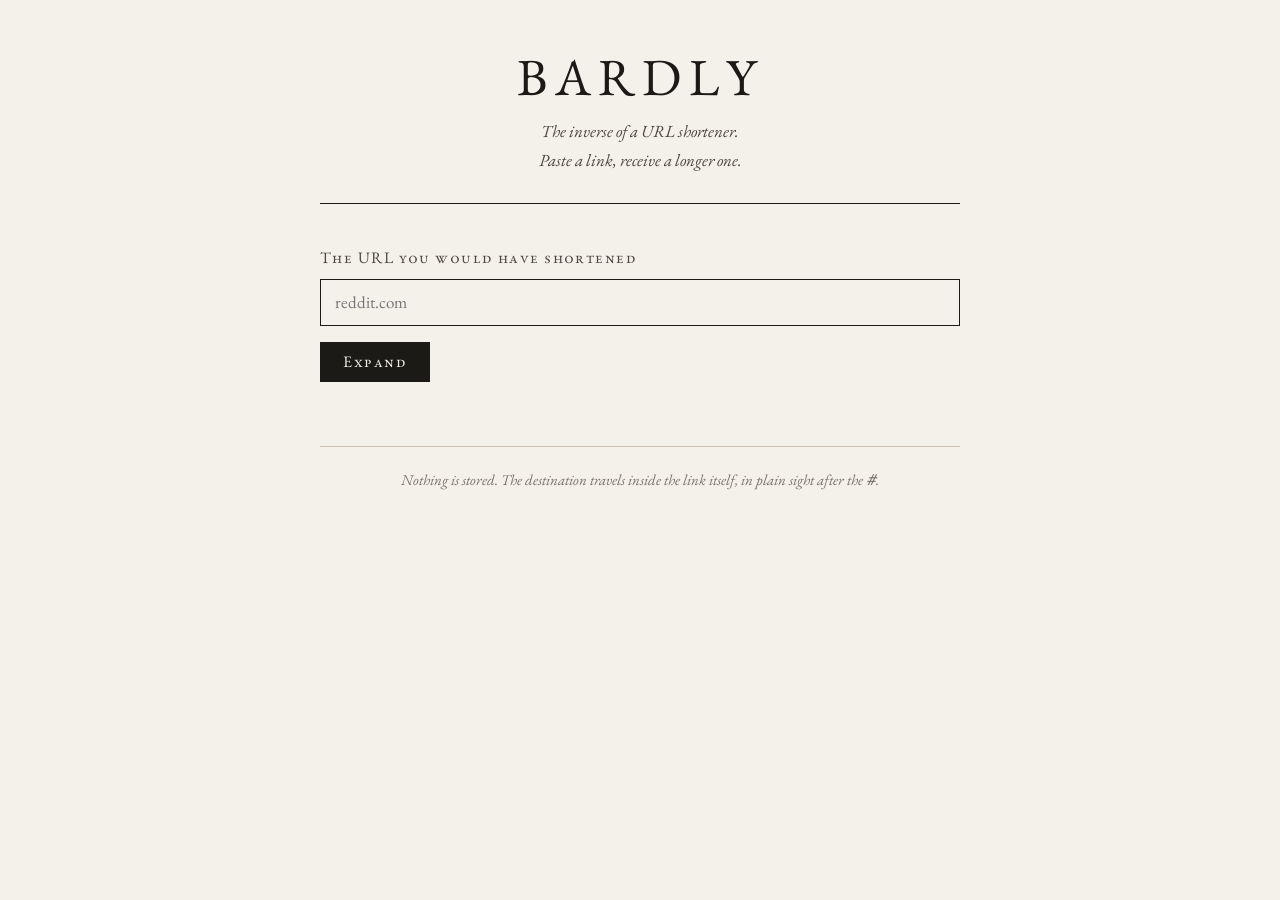
==== index.html @ 13e4050d "Bardly" ====
<!doctype html>
<html lang="en">
<head>
<meta charset="utf-8">
<meta name="viewport" content="width=device-width, initial-scale=1">
<title>Bardly — a URL expander</title>
<meta name="description" content="The inverse of a URL shortener. Paste a link, receive a longer one bearing a line of Shakespeare.">
<link rel="preconnect" href="https://fonts.googleapis.com">
<link rel="preconnect" href="https://fonts.gstatic.com" crossorigin>
<link href="https://fonts.googleapis.com/css2?family=EB+Garamond:ital,wght@0,400;0,500;1,400&display=swap" rel="stylesheet">
<link rel="stylesheet" href="style.css">
</head>
<body>

<div class="sheet">

  <header class="masthead">
    <h1>Bardly</h1>
    <p class="rubric">The inverse of a URL shortener.<br>Paste a link, receive a longer one.</p>
  </header>

  <main>
    <form id="form" novalidate>
      <label for="target">The URL you would have shortened</label>
      <input id="target" name="target" type="text" inputmode="url" autocomplete="url"
             spellcheck="false" maxlength="2048" placeholder="reddit.com">
      <div class="actions">
        <button type="submit">Expand</button>
        <button type="button" class="quiet" id="reroll" hidden>Another quote</button>
      </div>
      <p class="error" id="error" role="alert"></p>
    </form>

    <section class="result" id="result" hidden aria-live="polite">
      <p class="field-note">Your expanded link</p>
      <a class="link-out" id="link" href="#"></a>
      <div class="actions">
        <button type="button" id="copy">Copy</button>
      </div>
      <blockquote>
        <p id="quote-text"></p>
        <cite class="attribution" id="quote-source"></cite>
      </blockquote>
    </section>
  </main>

  <p class="colophon">
    Nothing is stored. The destination travels inside the link itself,
    in plain sight after the <code>#</code>.
  </p>

</div>

<script src="quotes.js"></script>
<script>
(function () {
  "use strict";

  var MAX_LEN = 2048;
  var BLOCKED = ["javascript:", "data:", "file:", "vbscript:"];

  var form     = document.getElementById("form");
  var input    = document.getElementById("target");
  var errorEl  = document.getElementById("error");
  var result   = document.getElementById("result");
  var linkEl   = document.getElementById("link");
  var quoteEl  = document.getElementById("quote-text");
  var sourceEl = document.getElementById("quote-source");
  var copyBtn  = document.getElementById("copy");
  var rerollBtn = document.getElementById("reroll");

  // The last successfully validated target, kept so "Another quote" can
  // re-mint a link without re-reading (and re-validating) the input.
  var currentTarget = null;
  var currentQuote  = null;

  /* Directory this page is served from, with a trailing slash.
   * On GitHub Pages that is "/<repo>/"; on a user/org site it is "/". */
  function basePath() {
    return location.pathname.replace(/[^/]*$/, "");
  }

  /* Normalize, then accept only http(s). Returns {url} or {error}. */
  function validate(raw) {
    var value = String(raw == null ? "" : raw).trim();

    if (!value) return { error: "Enter a URL to expand." };
    if (value.length > MAX_LEN) {
      return { error: "That URL is longer than " + MAX_LEN + " characters." };
    }

    // Check dangerous schemes on the raw input, before any normalization,
    // ignoring whitespace tricks like "java\nscript:".
    var squashed = value.replace(/\s+/g, "").toLowerCase();
    for (var i = 0; i < BLOCKED.length; i++) {
      if (squashed.indexOf(BLOCKED[i]) === 0) {
        return { error: "Links of type " + BLOCKED[i] + " are not accepted." };
      }
    }

    // Scheme-less input becomes https. "//host" is protocol-relative.
    var normalized = value;
    if (/^\/\//.test(normalized)) {
      normalized = "https:" + normalized;
    } else if (!/^[a-z][a-z0-9+.-]*:/i.test(normalized)) {
      normalized = "https://" + normalized;
    }

    var url;
    try {
      url = new URL(normalized);
    } catch (e) {
      return { error: "That does not look like a URL." };
    }

    if (url.protocol !== "http:" && url.protocol !== "https:") {
      return { error: "Only http and https links can be expanded." };
    }
    if (!url.hostname || url.hostname.indexOf(".") === -1) {
      // Rules out "https://reddit" and other hostless leftovers.
      return { error: "That URL is missing a valid hostname." };
    }
    if (url.origin === location.origin) {
      return { error: "That points back at Bardly. Expanding it would make a loop." };
    }

    return { url: url.href };
  }

  function pickQuote(avoid) {
    if (!QUOTES.length) return null;
    var choice = QUOTES[Math.floor(Math.random() * QUOTES.length)];
    // One retry is enough to make "Another quote" feel responsive without
    // risking a long loop on a small corpus.
    if (avoid && choice.text === avoid.text && QUOTES.length > 1) {
      choice = QUOTES[Math.floor(Math.random() * QUOTES.length)];
    }
    return choice;
  }

  function render(target, quote) {
    var expanded = location.origin + basePath() +
                   slugify(quote.text) + "#" + encodeURIComponent(target);

    linkEl.textContent = expanded;
    linkEl.setAttribute("href", expanded);
    quoteEl.textContent = "“" + quote.text + "”";
    sourceEl.textContent = quote.source;
    result.hidden = false;
    rerollBtn.hidden = false;
    copyBtn.textContent = "Copy";
  }

  form.addEventListener("submit", function (event) {
    event.preventDefault();
    errorEl.textContent = "";

    var checked = validate(input.value);
    if (checked.error) {
      result.hidden = true;
      rerollBtn.hidden = true;
      currentTarget = null;
      errorEl.textContent = checked.error;
      return;
    }

    currentTarget = checked.url;
    currentQuote = pickQuote(null);
    render(currentTarget, currentQuote);
  });

  rerollBtn.addEventListener("click", function () {
    if (!currentTarget) return;
    currentQuote = pickQuote(currentQuote);
    render(currentTarget, currentQuote);
  });

  copyBtn.addEventListener("click", function () {
    var text = linkEl.textContent;
    if (!text) return;

    function done() { copyBtn.textContent = "Copied"; }
    function failed() { copyBtn.textContent = "Press ⌘C"; }

    if (navigator.clipboard && navigator.clipboard.writeText) {
      navigator.clipboard.writeText(text).then(done, function () {
        legacyCopy(text) ? done() : failed();
      });
    } else {
      legacyCopy(text) ? done() : failed();
    }
  });

  // execCommand fallback for browsers without the async clipboard API,
  // and for pages not served over https.
  function legacyCopy(text) {
    var scratch = document.createElement("textarea");
    scratch.value = text;
    scratch.setAttribute("readonly", "");
    scratch.style.position = "fixed";
    scratch.style.opacity = "0";
    document.body.appendChild(scratch);
    scratch.select();
    var ok = false;
    try { ok = document.execCommand("copy"); } catch (e) { ok = false; }
    document.body.removeChild(scratch);
    return ok;
  }

  // A generated link points at a 404 route, so let it navigate normally
  // rather than being swallowed by the form.
  linkEl.addEventListener("click", function (event) {
    if (!linkEl.getAttribute("href") || linkEl.getAttribute("href") === "#") {
      event.preventDefault();
    }
  });
})();
</script>

</body>
</html>
---- style.css ----
/* Bardly -- quarto / first folio.
 * Warm paper, dark ink, one serif face, no gradients, no shadows, no radii. */

:root {
  --paper:      #f4f1ea;
  --ink:        #1c1a17;
  --ink-soft:   #4a453e;
  --ink-faint:  #7a7268;
  --rule:       #c9c1b2;
  --rule-dark:  #1c1a17;
  --alarm:      #8a2b20;
}

* { box-sizing: border-box; }

html { -webkit-text-size-adjust: 100%; }

body {
  margin: 0;
  padding: 3rem 1.5rem 5rem;
  background: var(--paper);
  color: var(--ink);
  font-family: "EB Garamond", "Crimson Text", Georgia, "Times New Roman", serif;
  font-size: 1.125rem;
  line-height: 1.7;
}

.sheet {
  max-width: 40rem;
  margin: 0 auto;
}

/* ---- masthead ---- */

.masthead {
  text-align: center;
  border-bottom: 1px solid var(--rule-dark);
  padding-bottom: 1.75rem;
  margin-bottom: 2.5rem;
}

.masthead h1 {
  margin: 0;
  font-size: 3.25rem;
  font-weight: 400;
  letter-spacing: 0.14em;
  text-transform: uppercase;
  line-height: 1.1;
}

.masthead h1 a { color: inherit; text-decoration: none; }

.rubric {
  margin: 0.75rem 0 0;
  font-style: italic;
  color: var(--ink-soft);
  font-size: 1.0625rem;
}

/* ---- form ---- */

label {
  display: block;
  font-variant: small-caps;
  letter-spacing: 0.09em;
  font-size: 1rem;
  color: var(--ink-soft);
  margin-bottom: 0.5rem;
}

input[type="text"] {
  width: 100%;
  padding: 0.7rem 0.85rem;
  font-family: inherit;
  font-size: 1.0625rem;
  color: var(--ink);
  background: transparent;
  border: 1px solid var(--rule-dark);
  border-radius: 0;
  appearance: none;
}

input[type="text"]:focus {
  outline: 2px solid var(--ink);
  outline-offset: 1px;
}

.actions {
  display: flex;
  gap: 0.75rem;
  margin-top: 1rem;
  flex-wrap: wrap;
}

button {
  font-family: inherit;
  font-size: 1rem;
  font-variant: small-caps;
  letter-spacing: 0.09em;
  padding: 0.55rem 1.4rem;
  color: var(--paper);
  background: var(--ink);
  border: 1px solid var(--ink);
  border-radius: 0;
  cursor: pointer;
}

button:hover { background: var(--ink-soft); border-color: var(--ink-soft); }
button:focus-visible { outline: 2px solid var(--ink); outline-offset: 2px; }

button.quiet {
  color: var(--ink);
  background: transparent;
}

button.quiet:hover { background: rgba(28, 26, 23, 0.07); border-color: var(--ink); }

/* ---- messages ---- */

.error {
  margin-top: 1rem;
  color: var(--alarm);
  font-style: italic;
}

.error:empty { display: none; }

/* ---- result ---- */

.result {
  margin-top: 2.5rem;
  border-top: 1px solid var(--rule-dark);
  padding-top: 1.75rem;
}

.result[hidden] { display: none; }

.field-note {
  font-variant: small-caps;
  letter-spacing: 0.09em;
  font-size: 0.9375rem;
  color: var(--ink-faint);
  margin: 0 0 0.5rem;
}

.link-out {
  display: block;
  font-size: 1rem;
  line-height: 1.55;
  color: var(--ink);
  word-break: break-all;      /* long URLs must never widen the page */
  overflow-wrap: anywhere;
  border: 1px solid var(--rule);
  padding: 0.85rem;
  background: rgba(255, 255, 255, 0.45);
}

/* ---- the quote itself ---- */

blockquote {
  margin: 2rem 0 0;
  padding-left: 1.25rem;
  border-left: 2px solid var(--rule-dark);
  font-size: 1.375rem;
  font-style: italic;
  line-height: 1.55;
}

blockquote p { margin: 0; }

.attribution {
  display: block;
  margin-top: 0.6rem;
  font-style: normal;
  font-size: 1rem;
  font-variant: small-caps;
  letter-spacing: 0.08em;
  color: var(--ink-faint);
}

/* ---- interstitial (404.html) ---- */

.destination {
  margin: 2rem 0 0;
  border: 1px solid var(--rule-dark);
  padding: 1.25rem;
}

.host {
  font-size: 1.5rem;
  line-height: 1.3;
  margin: 0.35rem 0 0;
  word-break: break-all;
}

.full-url {
  display: block;
  margin-top: 0.9rem;
  font-size: 0.9375rem;
  color: var(--ink-soft);
  word-break: break-all;
  overflow-wrap: anywhere;
}

.continue {
  display: inline-block;
  margin-top: 1.75rem;
  font-size: 1.125rem;
  font-variant: small-caps;
  letter-spacing: 0.09em;
  padding: 0.6rem 1.6rem;
  color: var(--paper);
  background: var(--ink);
  border: 1px solid var(--ink);
  text-decoration: none;
}

.continue:hover { background: var(--ink-soft); }
.continue:focus-visible { outline: 2px solid var(--ink); outline-offset: 2px; }

/* ---- colophon ---- */

.colophon {
  margin-top: 4rem;
  padding-top: 1.25rem;
  border-top: 1px solid var(--rule);
  font-size: 0.9375rem;
  font-style: italic;
  color: var(--ink-faint);
  text-align: center;
}

.colophon a { color: var(--ink-soft); }

/* ---- narrow screens, down to 360px ---- */

@media (max-width: 30rem) {
  body { padding: 2rem 1.1rem 3.5rem; font-size: 1.0625rem; }
  .masthead h1 { font-size: 2.25rem; letter-spacing: 0.1em; }
  blockquote { font-size: 1.1875rem; padding-left: 1rem; }
  .host { font-size: 1.25rem; }
  .actions { gap: 0.5rem; }
  .actions button { flex: 1 1 auto; }
}
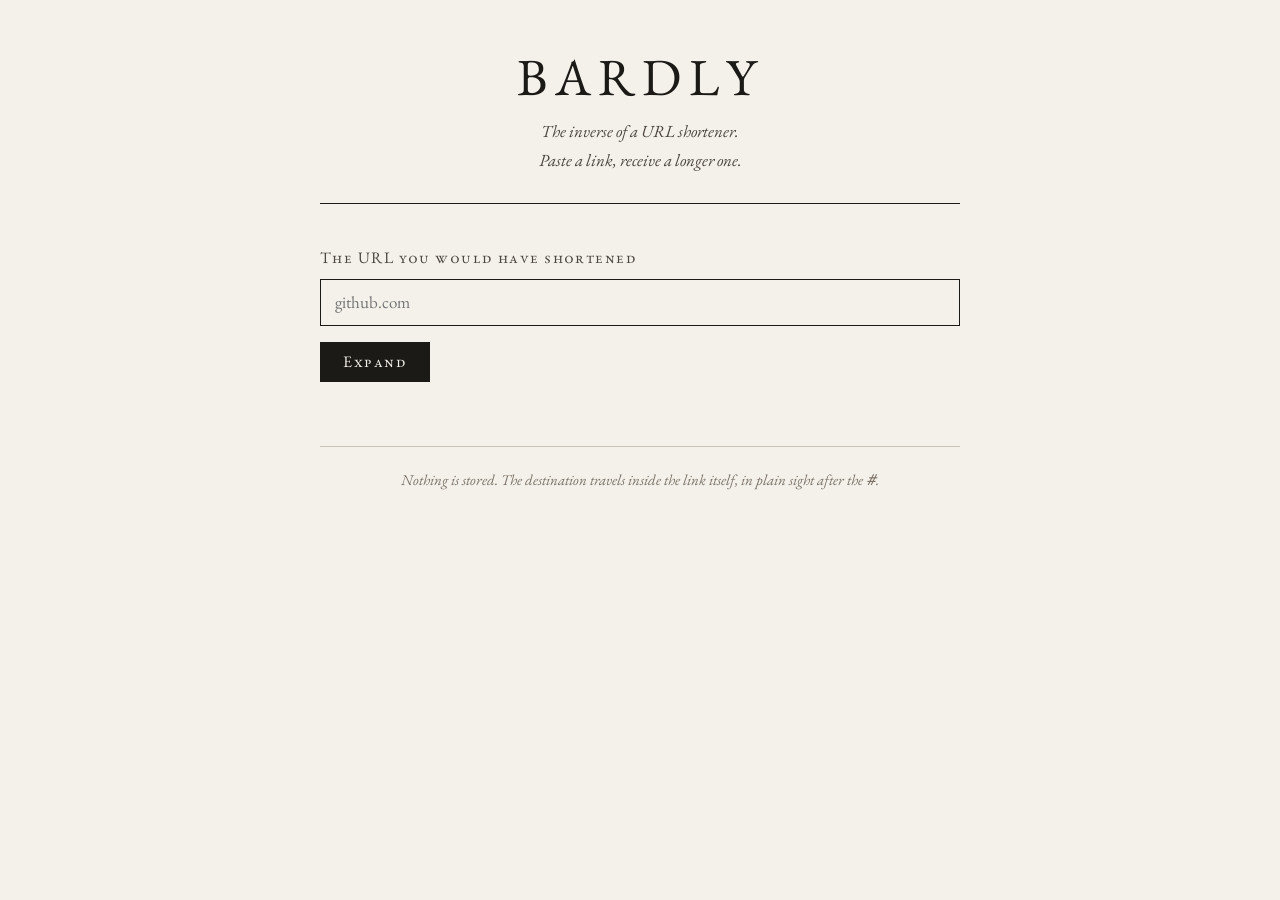
==== commit d1a5fb85: "Change URL input placeholder to 'github.com' Updated the placeholder text in the URL input field fro" ====
--- a/index.html
+++ b/index.html
@@ -23,7 +23,7 @@
     <form id="form" novalidate>
       <label for="target">The URL you would have shortened</label>
       <input id="target" name="target" type="text" inputmode="url" autocomplete="url"
-             spellcheck="false" maxlength="2048" placeholder="reddit.com">
+             spellcheck="false" maxlength="2048" placeholder="github.com">
       <div class="actions">
         <button type="submit">Expand</button>
         <button type="button" class="quiet" id="reroll" hidden>Another quote</button>
